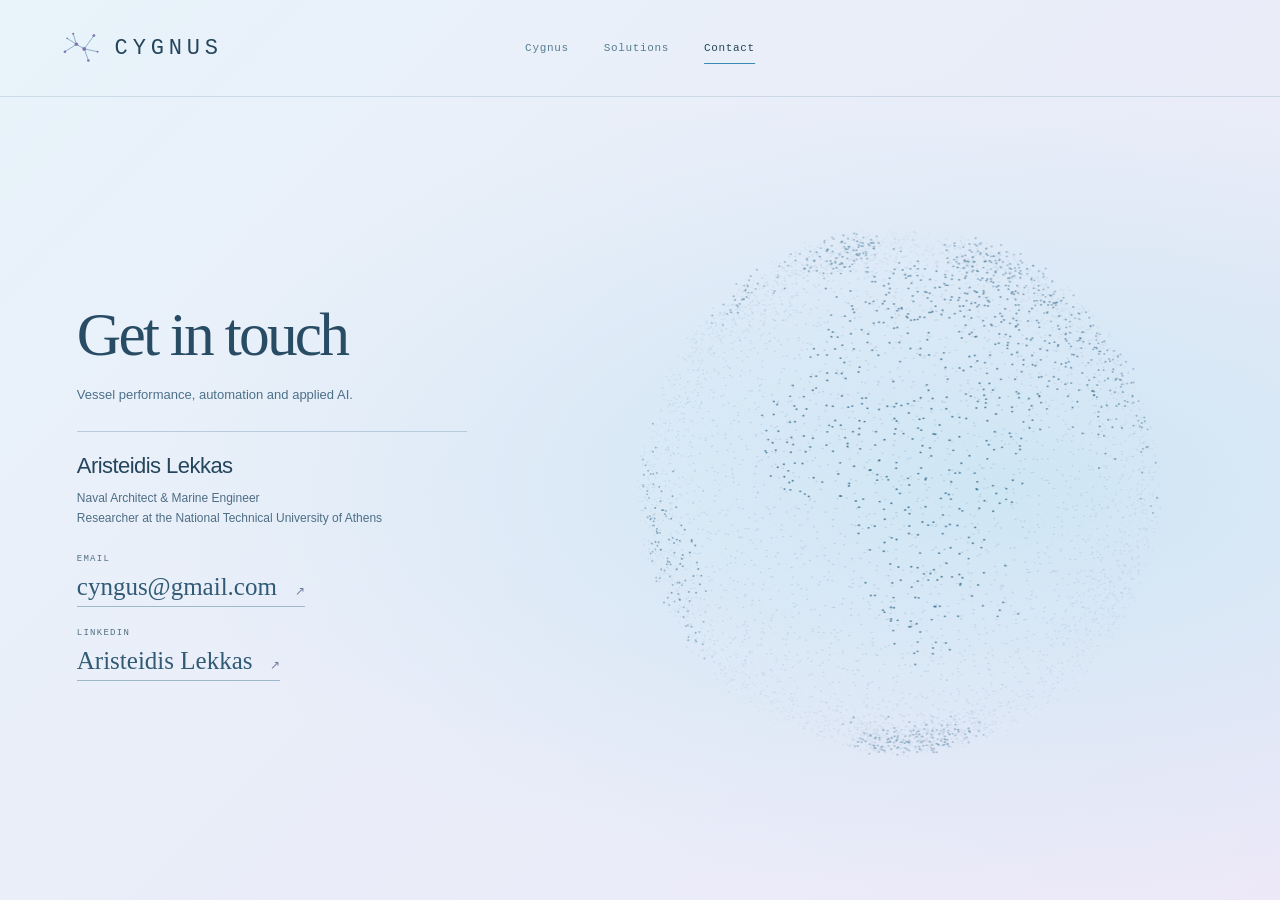
==== contact.html @ 73a5e417 "Add files via upload" ====
<!doctype html><html lang="en"><head><meta charset="utf-8"><meta name="viewport" content="width=device-width,initial-scale=1"><meta name="theme-color" content="#e4f1f8"><title>Contact — Cygnus</title><meta name="description" content="Discuss maritime performance tools, shipping process automation and AI agents with Aristeidis Lekkas."><link rel="icon" type="image/svg+xml" href="mark.svg"><link rel="stylesheet" href="style.css?v=20"><script src="app.js?v=20" defer></script></head><body data-page="contact"><a class="skip" href="#main">Skip to content</a><header class="site-header"><a class="brand" href="index.html" aria-label="Cygnus home"><img src="mark.svg" width="46" height="46" alt=""><span>CYGNUS</span></a><nav id="navigation" aria-label="Main navigation"><a href="index.html">Cygnus</a><a href="solutions.html">Solutions</a><a href="contact.html" aria-current="page">Contact</a></nav><div class="header-actions"><button class="menu-toggle" aria-label="Open navigation" aria-controls="navigation" aria-expanded="false"><span></span><span></span></button></div></header><main id="main"><section class="contact-screen"><div class="contact-details"><h1>Get in touch</h1><p class="contact-intro">Vessel performance, automation and applied AI.</p><div class="contact-person"><h2>Aristeidis Lekkas</h2><p>Naval Architect &amp; Marine Engineer<br>Researcher at the National Technical University of Athens</p></div><dl class="contact-links"><div><dt>Email</dt><dd><a href="mailto:cyngus@gmail.com">cyngus@gmail.com <span aria-hidden="true">↗</span></a></dd></div><div><dt>LinkedIn</dt><dd><a href="https://gr.linkedin.com/in/aristeidis-lekkas" target="_blank" rel="noopener noreferrer">Aristeidis Lekkas <span aria-hidden="true">↗</span></a></dd></div></dl></div><div class="contact-earth"><canvas id="globe" role="img" aria-label="Thousands of particles form Earth, followed by animated illustrative shipping routes"></canvas></div></section></main><footer class="site-footer"><a class="footer-brand" href="index.html">CYGNUS</a><nav aria-label="Footer navigation"><a href="index.html">Company</a><a href="solutions.html">Solutions</a><a href="contact.html">Contact</a></nav><div class="footer-bottom"><span>© <span class="year">2026</span> CYGNUS</span></div></footer></body></html>
---- style.css ----
:root{--bg:#e4f1f8;--panel:#f1f6fb;--ink:#24455b;--white:#24455b;--muted:#638299;--cyan:#3b88b0;--violet:#a28bd1;--light:#f7fafc;--line:rgba(71,114,143,.18);--light-line:#d2e1eb;--mono:'Courier New',monospace;--serif:Georgia,'Times New Roman',serif}*{box-sizing:border-box}html{scroll-behavior:smooth;scroll-padding-top:90px}body{margin:0;background:var(--bg);color:var(--white);font:15px Arial,Helvetica,sans-serif;-webkit-font-smoothing:antialiased}a{color:inherit;text-decoration:none}button,input,select,textarea{font:inherit}button{cursor:pointer;color:inherit}button:focus-visible,a:focus-visible,input:focus-visible,select:focus-visible,textarea:focus-visible{outline:2px solid var(--cyan);outline-offset:5px}::selection{background:#2a656b;color:white}h1,h2,h3,p{margin:0}h1,h2,h3{font-weight:400;letter-spacing:-.045em}h1,h2{font-family:var(--serif)}em{font-weight:400}p{line-height:1.75}h1{font-size:clamp(58px,6.6vw,101px);line-height:1.06}h2{font-size:clamp(43px,4.5vw,66px);line-height:1.12}h3{font-size:27px;line-height:1.2}a,button{-webkit-tap-highlight-color:transparent}.eyebrow,.tiny,.section-label,.brand,.site-header nav,.graphic-title,.demo-tag,.svg-label,.chart-panel-top>div>span,.mini-label,.console-meta>span,.metric-row span,.metric-row small,.chart-legend,.cylinder-table,.console-foot,.stage-icon,.workflow-terminal,.status-tag,.context-tags,.globe-hint,.route-disclaimer,.footer-bottom,.education-line>span,.agent-demo-note{font-family:var(--mono)}.eyebrow{font-size:10px;letter-spacing:.17em;line-height:1.7}.tiny{font-size:9px;letter-spacing:.12em}.skip{position:fixed;z-index:100;top:-60px;left:20px;padding:12px;background:var(--cyan);color:var(--ink)}.skip:focus{top:15px}.site-header{position:absolute;top:0;left:0;width:100%;padding:25px 4.5%;display:flex;align-items:center;justify-content:space-between;z-index:20;border-bottom:1px solid var(--line)}.brand{display:flex;align-items:center;gap:11px;font-size:22px;letter-spacing:.22em}.brand img{width:46px;height:46px}.brand small{display:block;font-size:7px;letter-spacing:.16em;margin-top:6px;color:#567c92}.site-header nav{display:flex;gap:35px;font-size:11px;letter-spacing:.06em;position:absolute;left:50%;transform:translateX(-50%)}.site-header nav a{position:relative;padding:10px 0;color:#567c92}.site-header nav a:hover,.site-header nav a[aria-current]{color:white}.site-header nav a[aria-current]:after{content:'';position:absolute;bottom:0;left:0;right:0;height:1px;background:var(--cyan)}.header-actions{display:flex;gap:15px}.motion-toggle{background:none;border:1px solid var(--line);border-radius:50%;width:32px;height:32px;padding:8px;display:grid;place-items:center}.motion-toggle svg{width:14px;height:14px;fill:none;stroke:#507992;stroke-width:1.5}.menu-toggle{display:none;background:none;border:0;padding:5px}.menu-toggle span{display:block;width:24px;height:1px;background:white;margin:6px 0}.ocean-hero{position:relative;min-height:800px;height:100svh;max-height:1200px;display:grid;place-items:center;overflow:hidden}.ocean-hero>canvas{position:absolute;inset:0;width:100%;height:100%}.sea-vignette{position:absolute;inset:0;background:linear-gradient(180deg,rgba(7,19,28,.38),transparent 40%,rgba(7,19,28,.72)),radial-gradient(ellipse at 50% 45%,rgba(7,19,28,.55),transparent 62%);pointer-events:none}.hero-content{z-index:1;text-align:center;position:relative;padding:125px 20px 85px;pointer-events:none}.hero-content a{pointer-events:auto}.hero-symbol{margin:0 auto 24px;width:105px;height:105px;animation:appear 1.4s both;filter:drop-shadow(0 0 25px #84ded544)}.hero-content .eyebrow{color:#436e8a;font-size:9px;animation:appear 1.4s .1s both}.hero-content h1{margin:28px 0 24px;text-shadow:0 2px 35px #e4f1f8;animation:appear 1.4s .2s both;font-size:clamp(60px,6.7vw,102px)}.hero-content h1 em{color:#7e6ba6}.hero-description{font-size:15px;line-height:1.8;color:#456c83;animation:appear 1.4s .3s both}.hero-cta{margin-top:40px;display:flex;justify-content:center;align-items:center;gap:35px;animation:appear 1.4s .4s both}.button{display:inline-flex;align-items:center;gap:35px;padding:17px 22px;border:1px solid transparent;font-size:12px;transition:background .25s,transform .25s;line-height:1.3}.button span,.plain-link span,.text-link span{transition:transform .25s;display:inline-block}.button:hover span,.plain-link:hover span,.text-link:hover span{transform:translate(3px,-3px)}.primary{background:var(--cyan);color:var(--ink)}.primary:hover{background:#a6eee4}.plain-link{font-size:12px;display:flex;gap:20px;align-items:center}.section{padding:100px max(6%,calc((100vw - 1240px)/2))}.light{background:var(--light);color:var(--ink)}.dark{background:var(--bg)}.section-label{display:flex;justify-content:space-between;gap:25px;border-top:1px solid var(--line);padding-top:20px;font-size:9px;letter-spacing:.12em;margin-bottom:65px;line-height:1.5;color:var(--muted)}.light .section-label{border-color:var(--light-line);color:#607e8b}.intro-grid{display:grid;grid-template-columns:1.12fr 1fr;gap:85px}.intro-copy{font-size:14px;color:#4c6977;max-width:470px}.large-copy{font-family:var(--serif);font-size:27px;line-height:1.4!important;letter-spacing:-.025em;color:var(--ink)}.intro-copy p+p{margin-top:22px}.company-flow{display:flex;align-items:center;justify-content:space-between;border-top:1px solid var(--light-line);margin-top:70px;padding-top:33px;gap:30px}.company-flow .tiny{color:#6b8794}.company-flow strong{font-size:18px;font-weight:400;display:block;margin:13px 0 5px}.company-flow p{font-size:11px;color:#65818e}.flow-arrow{color:#6b9d9e;font-size:26px}.section-intro{display:flex;justify-content:space-between;align-items:flex-end;gap:40px;margin-bottom:55px}.section-intro>p{color:var(--muted);font-size:14px;line-height:1.7;padding-bottom:5px}.light .section-intro>p{color:#607e8b}.capability{display:grid;grid-template-columns:45px 1.3fr 1fr;gap:35px;padding:45px 0;border-top:1px solid var(--line);align-items:center}.capability-number{align-self:start;font-family:var(--mono);font-size:10px;color:var(--cyan);padding-top:4px}.capability-copy .eyebrow{font-size:9px;color:var(--cyan)}.capability-copy h3{font-family:var(--serif);font-size:34px;letter-spacing:-.03em;margin:18px 0}.capability-copy p{max-width:460px;color:#5d7d91;font-size:13px;line-height:1.8}.text-link{display:inline-flex;align-items:center;gap:40px;font-size:11px;border-bottom:1px solid #567d87;padding:10px 0;margin-top:17px}.mini-graphic{padding:20px 0 20px 20px}.graphic-title{display:flex;justify-content:space-between;gap:15px;font-size:8px;letter-spacing:.05em;color:#64849a;line-height:1.5}.mini-graphic svg{width:100%;margin-top:20px}.gridline{fill:none;stroke:#718d9a;stroke-width:.6;opacity:.3}.chart-line{fill:none;stroke-width:1.6}.cyan{stroke:var(--cyan)}.faded{stroke:#8ba0b1;opacity:.5;stroke-dasharray:5 5}.svg-label{font-size:9px;fill:#64849a;letter-spacing:.05em}.chart-dots{fill:var(--cyan)}.animated-trace{stroke-dasharray:1100;stroke-dashoffset:1100;animation:trace 8s ease-in-out infinite}.flow-path{stroke:var(--cyan);fill:none;stroke-width:1.2;opacity:.7;stroke-dasharray:6 5;animation:flow-dash 14s linear infinite}.flow-nodes rect{fill:#f1f6fb;stroke:#85a7bc;stroke-width:.8}.flow-pulse{fill:var(--cyan);animation:pulse 3s ease-in-out infinite}.network-lines{stroke:var(--cyan);stroke-width:1;opacity:.5;fill:none}.network-nodes circle{fill:#f1f6fb;stroke:var(--cyan);stroke-width:1}.network-nodes circle:first-child{animation:node-pulse 5s ease-in-out infinite}.lead-grid{display:grid;grid-template-columns:1fr 1fr;gap:110px}.lead-grid h2{font-size:74px;margin-top:25px}.lead-grid .eyebrow{color:#65818e}.lead-bio>p+p{font-size:14px;margin-top:22px;color:#4c6977}.education-line{display:flex;gap:25px;align-items:center;padding:16px 0;border-top:1px solid var(--light-line)}.education-line:first-of-type{margin-top:30px}.education-line span{font-size:10px;min-width:45px;color:#607e8b}.education-line p{font-size:11px;color:#4c6977}.closing-band{padding:90px max(6%,calc((100vw - 1240px)/2));display:flex;justify-content:space-between;align-items:center;gap:40px;background:#edeafb}.closing-band .eyebrow{color:var(--cyan);font-size:9px;margin-bottom:20px}.closing-band h2{font-size:52px}.round-arrow{width:85px;height:85px;border:1px solid #5b888a;display:grid;place-items:center;border-radius:50%;font-size:38px;transition:background .3s,color .3s;flex-shrink:0}.round-arrow:hover{background:var(--cyan);color:var(--ink)}.site-footer{padding:55px max(6%,calc((100vw - 1240px)/2)) 27px;display:grid;grid-template-columns:1fr 1.6fr 1fr;align-items:center;gap:20px;background:#dcebf5}.footer-brand{font-family:var(--mono);letter-spacing:.2em;font-size:20px}.site-footer>p{font-size:11px;color:#658299}.site-footer nav{display:flex;gap:22px;justify-content:flex-end;font-size:10px;color:#587f97}.footer-bottom{display:flex;justify-content:space-between;gap:25px;padding-top:35px;border-top:1px solid var(--line);margin-top:20px;font-size:8px;letter-spacing:.06em;grid-column:1/-1;color:#658299}.page-hero{padding:200px max(6%,calc((100vw - 1240px)/2)) 100px;position:relative;overflow:hidden;background:radial-gradient(ellipse at 85% 30%,#c3def2 0,transparent 60%)}.solutions-hero{display:grid;grid-template-columns:1.3fr 1fr;gap:50px;align-items:center}.page-hero .eyebrow{color:var(--cyan)}.page-hero h1{font-size:clamp(52px,5.2vw,79px);margin:30px 0}.page-hero-copy>p:not(.eyebrow){color:#55798f;font-size:14px}.hero-trace{padding-top:10px}.hero-trace svg{display:block;width:100%;margin-top:20px}.section-jumps{display:flex;gap:24px;margin-top:35px;font-size:11px;color:#557a96}.section-jumps a{padding-bottom:6px;border-bottom:1px solid #3a626f}.performance-description{display:grid;grid-template-columns:1.5fr 1fr;gap:75px;font-size:13px;color:#4c6977;margin:-15px 0 45px}.performance-description p:last-child{font-size:11px;color:#748e99}.engineering-console{background:#f1f7fb;color:var(--white);border:1px solid #cddfe9;box-shadow:0 20px 60px #14324518}.console-head{display:flex;align-items:center;justify-content:space-between;padding:0 30px;border-bottom:1px solid #cddfe9;gap:15px}.console-tabs{display:flex;gap:27px}.console-tabs button{background:none;border:0;border-bottom:2px solid transparent;padding:24px 0;font-size:12px;color:#5b7c92}.console-tabs button[aria-selected=true]{color:var(--cyan);border-color:var(--cyan)}.demo-tag{font-size:8px;letter-spacing:.08em;border:1px solid #b9d1e1;border-radius:20px;padding:6px 10px;color:#5b7c92;white-space:nowrap}.console-meta{display:flex;justify-content:space-between;align-items:center;padding:25px 30px;gap:20px}.console-meta .tiny{color:#6b8b9b;font-size:8px}.console-meta strong{display:block;font-size:14px;font-weight:400;margin-top:9px}.console-meta>span{font-size:9px;color:#477890}.metric-row{display:grid;grid-template-columns:repeat(4,1fr);gap:25px;padding:10px 30px 28px}.metric-row>div{border-left:1px solid #c2d7e5;padding-left:18px}.metric-row span{display:block;font-size:8px;letter-spacing:.03em;color:#5b7c92}.metric-row strong{font-weight:400;font-family:var(--serif);font-size:42px;display:inline-block;margin-top:12px}.metric-row small{font-size:10px;color:#668297;margin-left:9px}.chart-grid{display:grid;grid-template-columns:1fr 1fr;gap:1px;background:#cddfe9;border-top:1px solid #cddfe9;border-bottom:1px solid #cddfe9}.chart-panel{padding:25px;background:#f7fafc;min-width:0}.chart-panel-top{display:flex;justify-content:space-between;gap:12px;align-items:flex-start}.chart-panel-top h3{font-size:15px;letter-spacing:-.01em}.chart-panel-top>div>span{display:block;font-size:8px;color:#819aa9;line-height:1.6;margin-top:8px}.segmented{display:flex;gap:3px;padding:3px;border:1px solid #c2d7e5;border-radius:4px;flex-shrink:0}.segmented button{background:none;border:0;font-size:8px;color:#638197;padding:6px}.segmented button[aria-pressed=true]{background:#d8eaf5;color:var(--cyan)}.chart-panel svg{width:100%;margin-top:25px;display:block;overflow:visible}.mini-label{font-size:8px;color:#678899}.chart-legend{font-size:8px;display:flex;gap:14px;flex-wrap:wrap;color:#5b7c92;line-height:1.6;margin-top:20px}.chart-legend span{display:flex;gap:6px;align-items:center}.chart-legend i{display:inline-block;width:11px;height:2px;background:var(--cyan)}.chart-legend i.violet{background:var(--violet)}.chart-legend i.dash{background:none;border-top:1px dashed #638197}.console-adjust{padding:25px 30px;display:flex;gap:25px;align-items:center;border-bottom:1px solid #cddfe9}.console-adjust label{font-size:12px}.console-adjust p{font-size:10px;color:#7899a8;margin-top:6px}.slider-wrap{display:flex;align-items:center;gap:20px;flex:1;margin-left:15px}.slider-wrap input{width:100%;min-width:70px;accent-color:var(--cyan);height:16px;cursor:pointer}.slider-wrap output{white-space:nowrap;font-family:var(--mono);font-size:11px;color:var(--cyan)}.quiet-button{font-size:10px;background:none;border:1px solid #adc8da;padding:9px 13px;white-space:nowrap}.quiet-button:hover{border-color:var(--cyan)}.cylinder-table{display:grid;grid-template-columns:repeat(6,1fr);padding:24px 30px;gap:20px;font-size:9px;line-height:1.7;color:#5b7c92}.cylinder-table strong{font-weight:400;font-size:17px;color:var(--white);display:block;margin:10px 0 4px}.cylinder-table .unbalanced strong,.cylinder-table .unbalanced small{color:var(--violet)}.cylinder-table small{font-size:9px}.engineering-finding{font-size:11px;margin:0 30px 22px;border-left:2px solid var(--cyan);padding-left:12px;color:#466b82;line-height:1.5}.console-foot{border-top:1px solid #cddfe9;color:#718e9e;padding:16px 30px;font-size:8px;line-height:1.7;letter-spacing:.01em}.environment-grid{display:grid;grid-template-columns:1.2fr 1fr;border-top:1px solid #cddfe9}.regulation-scope{padding:30px;border-left:1px solid #cddfe9}.regulation-scope .eyebrow{font-size:8px;color:#477890}.regulation-scope h3{font-family:var(--serif);font-size:28px;margin:18px 0 25px}.regulation-scope dl{margin:0}.regulation-scope dl>div{padding:13px 0;border-top:1px solid #cddfe9}.regulation-scope dt{font-size:11px;margin-bottom:7px;color:#3b7195}.regulation-scope dd{font-size:10px;color:#5b7c92;line-height:1.6;margin:0}.automation-demo{border:1px solid #c5d9e6}.workflow-diagram{position:relative;padding:30px 30px 25px}.workflow-diagram .graphic-title{margin-bottom:30px;font-size:9px}.workflow-stages{position:relative;z-index:1;display:grid;grid-template-columns:repeat(5,1fr);gap:20px}.workflow-stages button{background:none;border:0;text-align:center;padding:0 0 5px;color:#5b7c92}.workflow-stages strong{display:block;font-size:12px;font-weight:400;margin-top:18px}.workflow-stages small{display:block;font-size:9px;margin-top:8px;color:#628394}.stage-icon{display:grid;place-items:center;border:1px solid #aac7d9;border-radius:50%;width:52px;height:52px;margin:0 auto;background:#f7fafc;font-size:22px;transition:background .3s,color .3s,box-shadow .3s}.workflow-stages .active .stage-icon{background:#e1dff8;border-color:var(--cyan);color:var(--cyan);box-shadow:0 0 25px #3b88b012}.workflow-stages .active strong{color:var(--cyan)}#workflow-connectors{position:absolute;top:78px;left:9%;width:82%;height:70px;stroke:#3d6974;stroke-width:1;fill:none;stroke-dasharray:4 5;animation:flow-dash 18s linear infinite}.workflow-detail{display:grid;grid-template-columns:1fr 1.4fr;border-top:1px solid #c5d9e6}.workflow-detail>div:first-child{padding:30px}.workflow-detail .tiny{color:var(--cyan)}.workflow-detail h3{font-family:var(--serif);font-size:30px;margin:20px 0}.workflow-detail p{font-size:12px;color:#5b7c92;max-width:380px}.workflow-terminal{background:#f1f3fc;border-left:1px solid #c5d9e6;padding:25px;color:#8ea7b3}.workflow-terminal>div{display:flex;align-items:center;gap:9px;font-size:8px;letter-spacing:.1em}.workflow-terminal button{margin-left:auto}.terminal-dot{width:5px;height:5px;background:var(--cyan);border-radius:50%}.workflow-terminal pre{font-size:10px;line-height:2.1;margin:28px 0 0;white-space:pre-wrap;word-break:break-word;color:#446d86;min-height:90px}.automation-usecases{display:grid;grid-template-columns:repeat(3,1fr);gap:50px;margin-top:45px}.automation-usecases>div{border-top:1px solid var(--line);padding-top:20px}.automation-usecases span{font-family:var(--mono);font-size:9px;color:#5b8b99}.automation-usecases h3{font-size:17px;letter-spacing:-.01em;margin:15px 0}.automation-usecases p{font-size:11px;color:#5b7c92}.agent-demo{display:grid;grid-template-columns:1fr 1.7fr;gap:55px}.agent-select>.eyebrow{font-size:8px;color:#648491;display:block;margin-bottom:22px}.agent-select button{display:grid;grid-template-columns:20px 1fr;gap:10px;text-align:left;width:100%;padding:22px 15px;border:0;border-bottom:1px solid var(--light-line);background:none;color:var(--ink)}.agent-select button[aria-pressed=true]{background:#d9e5e7;border-left:2px solid #438a8b;padding-left:13px}.agent-select button span{grid-row:1/3;font-family:var(--mono);font-size:9px;color:#72909d;padding-top:2px}.agent-select strong{font-size:14px;font-weight:400}.agent-select small{font-size:10px;color:#648491}.agent-workspace{background:#f1f7fb;color:var(--white);border:1px solid #c7dce9}.agent-context{padding:20px 25px;border-bottom:1px solid #c7dce9}.agent-context .tiny{color:#628796;font-size:8px}.context-tags{display:flex;gap:9px;flex-wrap:wrap;margin-top:13px;font-size:8px;color:#587d94}.context-tags span{border:1px solid #bfd5e4;border-radius:3px;padding:7px 9px}.agent-output{padding:25px}.agent-output-top{display:flex;align-items:center;justify-content:space-between;gap:15px}.status-tag{font-size:8px;letter-spacing:.1em;color:var(--cyan)}.agent-output-top .tiny{font-size:7px;color:#72909d}.agent-output h3{font-family:var(--serif);font-size:31px;margin:25px 0}.agent-output ul{padding:0;list-style:none;margin:0}.agent-output li{font-size:11px;line-height:1.8;color:#50748d;border-top:1px solid #c7dce9;padding:14px 0}.agent-output li strong{font-weight:400;color:#24455b;display:block;margin-bottom:5px}.agent-output .source-line{font-size:8px;color:#6b919f;margin-top:20px;font-family:var(--mono);line-height:1.8}.agent-demo-note{color:#6d8c9b;border-top:1px solid #c7dce9;padding:15px 25px;font-size:8px;line-height:1.7}.contact-hero{padding:150px max(6%,calc((100vw - 1240px)/2)) 30px;display:grid;grid-template-columns:1.05fr 1.2fr;gap:20px;align-items:center;min-height:800px;background:radial-gradient(ellipse at 80% 50%,#0e2f3e 0,transparent 60%);overflow:hidden}.contact-hero .eyebrow{color:var(--cyan)}.contact-hero h1{font-size:clamp(48px,5vw,73px);margin:28px 0}.contact-hero-copy>p:not(.eyebrow){font-size:14px;color:#608299;line-height:1.8}.contact-hero .button{margin-top:30px}.contact-lead{margin-top:45px;border-top:1px solid var(--line);padding-top:22px;display:flex;flex-direction:column;gap:12px}.contact-lead .tiny{color:#678b9a;font-size:8px}.contact-lead strong{font-weight:400;font-size:15px}.contact-lead>span:last-child{font-size:10px;color:#5b7c92}.globe-stage{position:relative;aspect-ratio:1;min-width:0;margin-right:-5%}.globe-stage canvas{width:100%;height:100%;display:block;cursor:grab;touch-action:pan-y}.globe-stage canvas:active{cursor:grabbing}.globe-hint{display:flex;justify-content:center;align-items:center;gap:8px;font-size:7px;color:#739aaa;letter-spacing:.05em;margin-top:-10px}.globe-hint>span:last-child{margin-left:15px;color:#4b7185}.live-dot{width:4px;height:4px;border-radius:50%;background:var(--cyan);box-shadow:0 0 8px var(--cyan)}.route-section{padding:0 max(6%,calc((100vw - 1240px)/2)) 65px}.route-heading{display:flex;align-items:center;justify-content:space-between;gap:20px;border-top:1px solid var(--line);padding-top:24px}.route-heading .tiny{color:var(--cyan);font-size:8px}.route-heading p{font-size:11px;color:#739aaa}.route-buttons{display:flex;gap:9px;margin-top:23px;flex-wrap:wrap}.route-buttons button{background:none;border:1px solid #b8d0e1;border-radius:3px;padding:13px 17px;font-size:10px;color:#608299;display:flex;gap:15px;align-items:center}.route-buttons button[aria-pressed=true]{border-color:var(--cyan);background:#d1e8f4;color:var(--cyan)}.route-disclaimer{font-size:8px;color:#547c8f;margin-top:15px}.enquiry-grid{display:grid;grid-template-columns:1fr 1fr;gap:100px}.enquiry-intro{font-size:14px;color:#557482;max-width:380px;margin-top:30px}.enquiry-directions{margin-top:40px}.enquiry-directions p{padding:15px 0;border-top:1px solid var(--light-line);font-size:11px;color:#557482;display:flex;gap:20px}.enquiry-directions span{font-family:var(--mono);font-size:9px;color:#658d9b}.enquiry-form label{display:flex;flex-direction:column;gap:10px;font-size:10px;margin-bottom:23px;color:#557482}.form-row{display:grid;grid-template-columns:1fr 1fr;gap:22px}.enquiry-form input,.enquiry-form textarea,.enquiry-form select{width:100%;border:0;border-bottom:1px solid #aabfc9;background:transparent;color:var(--ink);padding:12px 0;font-size:13px;border-radius:0}.enquiry-form input::placeholder,.enquiry-form textarea::placeholder{color:#9bafb9;font-size:12px}.enquiry-form textarea{resize:vertical;min-height:100px}.ink-button{background:var(--ink);color:white;border:0;width:100%;justify-content:space-between}.ink-button:hover{background:#28535d}.form-note{font-size:9px;color:#6d8896;margin-top:16px;line-height:1.7}.brief-result{margin-top:25px;border:1px solid var(--light-line);padding:20px;background:#dfe9ec}.brief-result .tiny{color:#557482}.brief-result pre{font-family:var(--mono);font-size:10px;line-height:1.8;white-space:pre-wrap;word-break:break-word;max-height:350px;overflow:auto;color:#345767;margin:20px 0}.brief-result>div{display:flex;gap:10px}.brief-result button{color:var(--ink);border-color:#9ab5c0}.brief-result>p{font-size:10px;margin-top:10px}.reveal{opacity:1;transform:none}.js .reveal{opacity:0;transform:translateY(25px);transition:opacity .8s,transform .8s}.js .reveal.visible{opacity:1;transform:none}.motion-paused *,.motion-paused *:before,.motion-paused *:after{animation-play-state:paused!important}[hidden]{display:none!important}@keyframes appear{from{opacity:0;transform:translateY(15px)}to{opacity:1;transform:translateY(0)}}@keyframes trace{0%{stroke-dashoffset:1100}60%,90%{stroke-dashoffset:0}100%{stroke-dashoffset:-1100}}@keyframes flow-dash{to{stroke-dashoffset:-180}}@keyframes pulse{0%,100%{opacity:.3}50%{opacity:1}}@keyframes node-pulse{50%{stroke-width:2;fill:#e2e9f8}}@media(min-width:1600px){.ocean-hero h1{font-size:112px}.hero-symbol{width:120px;height:120px}.hero-symbol img{width:120px;height:120px}}@media(max-width:1100px){.section{padding:80px 6%}.intro-grid{gap:45px}.section-label{margin-bottom:45px}.capability{gap:25px;grid-template-columns:25px 1.3fr 1fr}.capability-copy h3{font-size:29px}.lead-grid{gap:60px}.page-hero{padding:175px 6% 80px}.solutions-hero{gap:30px;grid-template-columns:1.25fr 1fr}.page-hero h1{font-size:55px}.section-intro{gap:25px}.section-intro>p{font-size:12px}.performance-description{gap:40px}.console-head{padding:0 22px}.console-tabs{gap:20px}.console-tabs button{font-size:11px}.chart-panel{padding:20px}.chart-panel-top{display:block}.segmented{margin-top:15px;width:max-content}.chart-panel-top>.mini-label{display:block;margin-top:15px}.console-adjust{gap:20px}.console-adjust>div:first-child{max-width:230px}.slider-wrap{margin-left:0;gap:10px}.agent-demo{gap:30px}.contact-hero{padding:150px 6% 35px;min-height:750px}.contact-hero h1{font-size:54px}.globe-hint{font-size:6px}.enquiry-grid{gap:60px}.site-footer{grid-template-columns:1fr 1fr 1fr}.site-footer>p{font-size:10px}.site-footer nav{gap:15px}}@media(max-width:760px){.site-header{padding:20px 6%}.brand{font-size:18px;gap:7px}.brand img{width:37px;height:37px}.brand small{font-size:6px}.header-actions{gap:15px;align-items:center}.motion-toggle{width:29px;height:29px}.menu-toggle{display:block}.site-header nav{display:none;position:absolute;top:84px;left:0;width:100%;transform:none;background:#e5f0f8;border-bottom:1px solid #c2d7e5;padding:20px 6%;gap:25px}.site-header nav.open{display:flex}.site-header nav a{font-size:12px;padding:12px}.ocean-hero{min-height:740px;max-height:1000px}.hero-content{padding:140px 6% 80px}.hero-symbol{width:75px;height:75px;margin-bottom:28px}.hero-symbol img{width:75px;height:75px}.hero-content .eyebrow{font-size:7px;letter-spacing:.1em}.hero-content h1{font-size:54px;line-height:1.09;margin:27px 0 25px}.hero-description{font-size:12px;max-width:330px;margin:auto}.hero-description br{display:none}.hero-cta{gap:25px;flex-direction:column;margin-top:35px}.button{font-size:11px;padding:16px 21px;gap:30px}.plain-link{font-size:11px}.section{padding:65px 7%}.section-label{font-size:8px;gap:25px;margin-bottom:40px}.section-label>span:last-child{text-align:right;max-width:45%;font-size:7px}.intro-grid,.lead-grid,.enquiry-grid{grid-template-columns:1fr;gap:35px}h2{font-size:43px}.intro-copy{font-size:13px}.large-copy{font-size:25px}.company-flow{display:grid;grid-template-columns:1fr;gap:20px;margin-top:40px;padding-top:27px}.company-flow>div{display:grid;grid-template-columns:90px 1fr;align-items:center;gap:5px}.company-flow strong{margin:0;font-size:16px}.company-flow p{grid-column:2;font-size:10px}.flow-arrow{display:none}.section-intro{display:block;margin-bottom:35px}.section-intro>p{margin-top:25px;font-size:12px}.capability{grid-template-columns:20px 1fr;gap:15px;padding:30px 0}.capability-copy h3{font-size:30px;margin-top:15px}.capability-copy p{font-size:12px}.capability .mini-graphic{grid-column:2;padding:10px 0 0;max-width:420px}.graphic-title{font-size:7px}.mini-graphic svg{margin-top:15px}.lead-grid h2{font-size:62px;margin-top:20px}.lead-bio>p+p{font-size:13px}.education-line{gap:15px}.closing-band{padding:65px 7%;gap:25px;align-items:flex-end}.closing-band h2{font-size:36px}.closing-band .eyebrow{font-size:7px}.round-arrow{width:52px;height:52px;font-size:27px}.site-footer{padding:40px 7% 25px;grid-template-columns:1fr 1fr}.site-footer>p{grid-column:1/-1;grid-row:2;font-size:10px}.site-footer nav{gap:13px;font-size:9px}.footer-bottom{font-size:6px;line-height:1.7;gap:20px;margin-top:5px;padding-top:25px}.footer-bottom span:last-child{text-align:right;max-width:55%}.footer-brand{font-size:17px}.page-hero{padding:160px 7% 65px}.solutions-hero{grid-template-columns:1fr;gap:30px}.page-hero h1{font-size:48px}.page-hero-copy>p:not(.eyebrow){font-size:12px}.section-jumps{gap:18px;font-size:9px;flex-wrap:wrap;margin-top:30px}.hero-trace{max-width:470px}.hero-trace svg{margin-top:10px}.performance-description{grid-template-columns:1fr;gap:16px;font-size:12px;margin:0 0 30px}.console-head{display:block;padding:0 15px}.console-tabs{gap:17px;justify-content:space-between}.console-tabs button{font-size:9px;padding:20px 0;white-space:nowrap}.demo-tag{display:none}.console-meta{padding:22px 18px}.console-meta strong{font-size:12px}.console-meta>span{font-size:8px}.metric-row{grid-template-columns:repeat(2,1fr);padding:5px 18px 25px;gap:25px}.metric-row span{font-size:7px}.metric-row strong{font-size:35px;margin-top:10px}.metric-row small{font-size:9px}.metric-row>div{padding-left:12px}.chart-grid{grid-template-columns:1fr}.chart-panel{padding:22px 18px}.chart-panel-top{display:flex;gap:10px}.chart-panel-top h3{font-size:13px}.chart-panel-top>div>span{font-size:7px}.segmented{margin:0}.segmented button{font-size:7px;padding:5px}.chart-panel svg{margin-top:24px}.chart-legend{font-size:7px;gap:12px;margin-top:15px}.chart-panel-top>.mini-label{font-size:7px;margin-top:3px}.console-adjust{padding:20px 18px;display:grid;grid-template-columns:1fr auto;gap:15px}.console-adjust>div:first-child{grid-column:1/-1;max-width:none}.console-adjust label{font-size:11px}.console-adjust p{font-size:9px}.slider-wrap{gap:15px}.slider-wrap output{font-size:9px}.quiet-button{font-size:9px;padding:8px 10px}.cylinder-table{padding:20px 18px;gap:15px 10px;grid-template-columns:repeat(3,1fr);font-size:8px}.cylinder-table strong{font-size:16px;margin:7px 0 3px}.cylinder-table small{font-size:8px}.engineering-finding{margin:0 18px 20px;font-size:9px}.console-foot{padding:15px 18px;font-size:7px}.environment-grid{grid-template-columns:1fr}.regulation-scope{padding:25px 18px;border-left:0;border-top:1px solid #cddfe9}.regulation-scope h3{font-size:26px}.workflow-diagram{padding:25px 15px}.workflow-diagram .graphic-title{font-size:7px;margin-bottom:30px}.workflow-stages{gap:5px}.stage-icon{width:35px;height:35px;font-size:16px}.workflow-stages strong{font-size:8px;margin-top:15px}.workflow-stages small{font-size:6px;line-height:1.5;max-width:50px;margin:8px auto 0}.workflow-stages button{padding:0}#workflow-connectors{top:80px;height:40px;left:10%;width:80%}.workflow-detail{grid-template-columns:1fr}.workflow-detail>div:first-child{padding:25px 20px}.workflow-detail h3{font-size:26px;margin:17px 0}.workflow-detail p{font-size:11px}.workflow-terminal{border-left:0;border-top:1px solid #c5d9e6;padding:20px}.workflow-terminal>div{font-size:7px}.workflow-terminal pre{font-size:8px;margin-top:24px;line-height:2}.automation-usecases{grid-template-columns:1fr;gap:25px;margin-top:35px}.automation-usecases h3{font-size:17px;margin:12px 0}.agent-demo{grid-template-columns:1fr;gap:25px}.agent-select> .eyebrow{margin-bottom:12px}.agent-select button{padding:17px 13px}.agent-select strong{font-size:13px}.agent-select small{font-size:9px}.agent-context{padding:20px}.context-tags{font-size:7px}.agent-output{padding:20px}.agent-output h3{font-size:27px;margin:23px 0}.agent-output-top .tiny{font-size:6px}.agent-output li{font-size:10px;padding:13px 0}.agent-demo-note{padding:15px 20px;font-size:7px}.contact-hero{grid-template-columns:1fr;padding:145px 7% 25px;gap:35px;min-height:0}.contact-hero h1{font-size:48px}.contact-hero-copy>p:not(.eyebrow){font-size:12px}.contact-hero .button{margin-top:25px}.contact-lead{margin-top:35px}.globe-stage{margin:0 -3%;aspect-ratio:1}.globe-hint{font-size:6px;margin-top:-5px}.globe-hint>span:last-child{margin-left:8px;font-size:5px}.route-section{padding:20px 7% 50px}.route-heading{display:block;padding-top:20px}.route-heading p{font-size:10px;margin-top:12px}.route-buttons{gap:8px;margin-top:20px}.route-buttons button{font-size:8px;padding:11px 12px;gap:10px}.route-disclaimer{font-size:7px;line-height:1.7}.enquiry-intro{font-size:13px;margin-top:25px}.enquiry-directions{margin-top:30px}.enquiry-directions p{font-size:10px;gap:15px}.enquiry-form label{font-size:9px;margin-bottom:20px}.form-row{gap:18px}.enquiry-form input,.enquiry-form select,.enquiry-form textarea{font-size:12px}.enquiry-form input::placeholder,.enquiry-form textarea::placeholder{font-size:11px}.form-note{font-size:8px}.brief-result{padding:17px}.brief-result pre{font-size:9px}.brief-result>div{gap:10px}}@media(max-width:370px){.hero-content h1{font-size:46px}.site-footer nav{gap:9px}.console-tabs{gap:12px}.console-tabs button{font-size:8px}.contact-hero h1{font-size:42px}.chart-panel-top{display:block}.segmented{margin-top:15px}}@media(prefers-reduced-motion:reduce){html{scroll-behavior:auto}*,*:before,*:after{animation:none!important;transition:none!important}.js .reveal{opacity:1;transform:none}}

/* Airy sky-blue and lilac palette. */
:root{--sky:#9bd9f4;--lilac:#c5b9ed}
body{background:#e4f1f8}.primary{background:var(--sky);color:var(--ink)}.primary:hover{background:#c0eafa}
.site-header nav a:hover,.site-header nav a[aria-current]{color:var(--ink)}.menu-toggle span{background:var(--ink)}
.sea-vignette{background:linear-gradient(180deg,rgba(229,242,250,.18),transparent 45%,rgba(237,247,252,.62)),radial-gradient(ellipse at 50% 45%,rgba(237,247,252,.33),transparent 65%)}
.hero-content h1{text-shadow:none;color:#24455b}.hero-content h1 em{color:#635d9b}.hero-description{color:#335f7c}.hero-symbol{filter:drop-shadow(0 0 20px #d3e8fd)}
.dark{background:linear-gradient(130deg,#dceef8,#e9e5f8)}.page-hero{background:radial-gradient(ellipse at 85% 30%,#d4ccef 0,transparent 60%),linear-gradient(135deg,#daedf8,#eff7fc)}
.contact-hero{background:radial-gradient(ellipse at 80% 50%,#c9e5f4 0,transparent 65%),linear-gradient(135deg,#e2f0f8,#ece7fa)}
.flow-nodes rect,.network-nodes circle{fill:#edf5fa}.console-tabs button[aria-selected=true],.stage-icon,.status-tag{color:#356e96}
.context-tags span{background:#e7eff7}.metric-row strong{color:#24455b}.engineering-finding{color:#466b82}
.agent-workspace,.engineering-console{box-shadow:0 16px 45px #6b92b412}.agent-output li strong{color:#24455b}
.console-tabs button[aria-selected=true]{background:transparent}.workflow-stages .active .stage-icon{background:#e1dcf5;color:#7361a2;border-color:#aa99d3;box-shadow:none}
.workflow-stages .active strong{color:#6f5d9d}.round-arrow{background:#d5cbed;border-color:#b9aadd;color:#665591}.round-arrow:hover{background:#bfaee6;color:#45366e}
.route-buttons button[aria-pressed=true]{color:#336e94;border-color:#82b7d5;background:#d3eaf6}
.globe-hint{color:#557c95}.globe-hint>span:last-child{color:#6d829e}.live-dot{background:#5b96c2;box-shadow:0 0 8px #97c9ed}
.section{padding-top:78px;padding-bottom:78px}.section-label{margin-bottom:45px}.capability{padding:32px 0}.company-flow{margin-top:42px}.performance-description{display:block;margin:0 0 25px}.section-intro{margin-bottom:35px}
.site-footer{grid-template-columns:1fr 1fr}.site-footer nav{grid-column:2}.footer-bottom{padding-top:25px}.intro-copy{font-size:15px}.lead-bio>p{font-size:14px;color:#4c6977}
.ink-button{color:white}.ink-button:hover{background:#3b718f}
@media(max-width:760px){.site-header nav{background:#e8f2fa}.section{padding-top:56px;padding-bottom:56px}.section-label{margin-bottom:30px}.capability{padding:25px 0}.hero-content h1{font-size:52px}.company-flow{margin-top:30px}.site-footer{grid-template-columns:1fr 1fr}.intro-copy{font-size:13px}}

/* Scroll scenes — light engineering studies, without timed playback. */
html{scroll-behavior:auto}
*,*:before,*:after{animation:none!important}
.js .reveal,.reveal{opacity:1;transform:none;transition:none}
.hero-content>*{opacity:1;transform:none}
.light-scene{position:relative;border:1px solid #bed4e3;border-radius:14px;background:linear-gradient(140deg,#f7fbffeb,#e9f2faab 70%,#eeeafa9c);box-shadow:0 18px 70px #6892b00a;overflow:hidden}
.light-scene svg{display:block;width:100%;height:auto;overflow:visible}
.scene-topline{padding:28px 34px 6px;display:flex;justify-content:space-between;align-items:center;gap:20px}
.scene-topline>span{font-family:var(--mono);font-size:11px;letter-spacing:.07em;color:#416c88}
.phase-progress{display:flex;gap:7px}
.phase-progress i{display:block;width:23px;height:3px;background:#cbdce7;border-radius:2px}
.phase-progress i.active{background:#6d9fbf}
.scene-bottomline{border-top:1px solid #cadae6;margin:0 34px;padding:26px 0;display:flex;align-items:flex-end;justify-content:space-between;gap:35px;min-height:105px}
.scene-bottomline .tiny{font-size:9px;color:#52748d;letter-spacing:.08em}
.scene-bottomline strong{display:block;font-family:var(--mono);font-size:31px;font-weight:400;color:#345f7b;margin-top:7px;font-variant-numeric:tabular-nums}
.scene-bottomline h3{font-size:26px;font-weight:400;letter-spacing:-.04em;color:#31536f;margin-top:8px}
.scene-bottomline>p{font-size:12px;max-width:290px;line-height:1.6;color:#506f86}
.cylinder-scene svg{padding:24px 24px 0}
.wake-scene{background:radial-gradient(ellipse at 65% 40%,#eff8ff,#e5eff8 70%,#e8e3f6)}
.wake-note{position:absolute;bottom:24px;left:34px;right:34px;display:flex;justify-content:space-between;color:#52758e;font-family:var(--mono);font-size:10px;letter-spacing:.07em}
.automation-visual svg,.intelligence-visual svg{padding:22px 0 0}
.scene-disclaimer{font-family:var(--mono);font-size:9px;color:#526f84;margin-top:20px}
.research-profile{display:flex;align-items:center;gap:38px;max-width:700px}
.portrait-slot{height:190px;width:158px;flex-shrink:0;display:grid;place-items:center;background:linear-gradient(145deg,#d2e7f5,#e5ddf4);border:1px solid #c2d5e4;border-radius:8px;overflow:hidden}
.portrait-slot img{opacity:.65}
.research-profile-copy h3{font-size:24px;font-weight:400;letter-spacing:-.025em;color:#294c66;margin-bottom:13px}
.research-profile-copy p{font-size:14px;color:#345f7d;line-height:1.7}
.research-profile-copy p span{font-size:12px;color:#526f87}
.research-profile-copy .text-link{font-size:11px;margin-top:20px}
.tiny,.graphic-title,.svg-label,.scene-topline,.wake-note{font-variant-numeric:tabular-nums}
main:focus{outline:none}
.globe-stage canvas:focus-visible{outline:2px solid #527fa4;outline-offset:4px;border-radius:50%}
.hero-description,.page-hero-copy>p:not(.eyebrow){color:#42677f}
.section-label{color:#4c718a}
@media(max-width:760px){
 .light-scene{border-radius:10px;margin-left:-2%;margin-right:-2%}
 .scene-topline{padding:20px 18px 5px;gap:12px}.scene-topline>span{font-size:8px;letter-spacing:.025em}.phase-progress{gap:4px}.phase-progress i{width:13px}
 .scene-bottomline{margin:0 18px;padding:20px 0;gap:20px;align-items:flex-start;min-height:125px;flex-direction:column}.scene-bottomline>p{font-size:11px;max-width:100%}.scene-bottomline strong{font-size:26px}.scene-bottomline h3{font-size:23px}.scene-bottomline .tiny{font-size:8px}
 .cylinder-scene svg{padding:28px 6px 22px}.cylinder-scene svg text{font-size:25px}
 .automation-visual svg,.intelligence-visual svg{padding-top:30px;padding-bottom:26px}
 .wake-scene svg{padding:20px 0 30px}.wake-note{bottom:16px;left:18px;right:18px;font-size:7px;letter-spacing:0}
 .research-profile{gap:22px}.portrait-slot{height:144px;width:112px}.portrait-slot img{width:64px;height:64px}.research-profile-copy h3{font-size:21px}.research-profile-copy p{font-size:12px}.research-profile-copy p span{font-size:11px}.research-profile-copy .text-link{font-size:10px}
 .scene-disclaimer{font-size:8px;line-height:1.7}.section-label>span:only-child{max-width:100%;text-align:left;font-size:8px}
}
@media(prefers-reduced-motion:reduce){.light-scene *{transition:none!important}}
@media(max-width:600px){.automation-visual svg text,.intelligence-visual svg text{display:none}}
.light-scene{max-height:calc(100svh - 48px)}
.light-scene svg{height:min(47svh,490px);object-fit:contain}
.cylinder-scene svg{height:min(40svh,390px);padding-top:12px}
.cylinder-scene .scene-bottomline{min-height:105px}
.wake-scene svg{height:min(70svh,650px);padding:0}
.company-vessel-scene{margin-top:40px;border-radius:10px}
.company-vessel-scene svg{height:min(51svh,470px)}
.company-vessel-scene .wake-note{bottom:20px}
.vessel-intelligence svg{height:min(52svh,520px)}
.vessel-metrics{display:grid;grid-template-columns:repeat(3,1fr);border-top:1px solid #b8cedc;margin:0 34px;padding:25px 0 29px;gap:24px}
.vessel-metrics>div+div{border-left:1px solid #c6d8e4;padding-left:28px}
.vessel-metrics span{font-family:var(--mono);font-size:9px;letter-spacing:.09em;color:#53728b}
.vessel-metrics strong{display:block;font:30px var(--mono);color:#315771;font-variant-numeric:tabular-nums;margin-top:12px}
.vessel-metrics small{font-size:12px;color:#638296}
.intelligence-visual svg{height:min(48svh,470px);padding-bottom:0}
.intelligence-visual .scene-bottomline h3{font-size:24px}
.page-hero{min-height:min(94svh,850px);display:grid;align-content:center}
.contact-hero{min-height:min(95svh,900px);padding-top:125px;padding-bottom:30px}
.globe-hint{font-size:9px;letter-spacing:0}.globe-hint>span:last-child{font-size:9px}
.wake-section{padding-top:64px}
@media(max-width:760px){
 .light-scene{max-height:calc(100svh - 48px);margin-left:0;margin-right:0}
 .light-scene svg{height:clamp(170px,34svh,300px)}
 .cylinder-scene svg{height:clamp(190px,34svh,290px);padding-top:16px;padding-bottom:8px}
 .cylinder-scene .scene-bottomline{min-height:118px;gap:10px}
 .scene-bottomline h3,.intelligence-visual .scene-bottomline h3{font-size:21px}
 .scene-bottomline{min-height:125px;padding-top:20px}
 .wake-scene svg{height:48svh;min-height:260px}
 .company-vessel-scene svg{height:40svh;min-height:230px}
 .company-vessel-scene .wake-note{font-size:7px}
 .vessel-intelligence svg{height:36svh;min-height:220px}
 .vessel-metrics{margin:0 18px;gap:12px;padding:22px 0}
 .vessel-metrics>div+div{padding-left:12px}.vessel-metrics span{font-size:7px;letter-spacing:0}.vessel-metrics strong{font-size:19px;margin-top:10px}.vessel-metrics small{font-size:8px}
 .page-hero{min-height:90svh;gap:20px;padding-top:125px;padding-bottom:20px}
 .contact-hero{min-height:0;padding-top:130px;padding-bottom:25px}
 .solutions-hero .hero-trace svg{max-height:30svh}
 .intelligence-visual svg{padding-top:10px;padding-bottom:10px;height:32svh;min-height:185px}
 .globe-hint,.globe-hint>span:last-child{font-size:7px}
}
@media(prefers-reduced-motion:reduce){}
.contact-hero .globe-stage{max-width:min(100%,70svh);width:100%;justify-self:center}
@media(max-width:760px){.contact-hero .globe-stage{max-width:100%;margin-left:0;margin-right:0}}
body[data-page="solutions"] .hero-trace .chart-line{stroke-dasharray:1800;stroke-dashoffset:1800}

/* Calm, mathematical flow studies. */
.company-wave-scene{margin-top:40px;border-radius:8px;background:#f3f7fa}
.company-wave-scene svg{height:min(55svh,520px)}
.wake-scene{background:linear-gradient(135deg,#f4f9fc,#e9f1f8)}
.wake-scene svg{height:min(65svh,580px)}
.propeller-scene{background:linear-gradient(135deg,#edf7fc,#e8e9f6)}
.propeller-scene canvas{display:block;width:100%;height:min(65svh,590px)}
.propeller-caption{position:absolute;bottom:24px;left:30px;right:30px;display:flex;justify-content:space-between;font:9px var(--mono);letter-spacing:.06em;color:#557b94;pointer-events:none}
.profile-section{position:relative;overflow:hidden;isolation:isolate}
.profile-section .section-label,.profile-section .research-profile{position:relative;z-index:1}
.equation-sketch{position:absolute;right:-3%;top:12%;width:min(800px,66%);height:85%;object-fit:contain;opacity:.18;pointer-events:none;z-index:0}
/* Contact is intentionally a single screen. The particle globe is the ambient exception. */
body[data-page="contact"]{height:100svh;overflow:hidden}
body[data-page="contact"] #main{height:100svh}
body[data-page="contact"] .site-footer{display:none}
.contact-screen{height:100svh;display:grid;grid-template-columns:.9fr 1.15fr;align-items:center;gap:4%;padding:110px 6% 28px;background:radial-gradient(ellipse at 78% 54%,#cee6f4,transparent 60%),linear-gradient(135deg,#e8f3fa,#ece8f8)}
.contact-details .eyebrow{color:#5f8199;font-size:9px}
.contact-details h1{font-size:clamp(56px,6vw,88px);line-height:1.04;margin:27px 0 38px;color:#294c65}
.contact-details h1 em{color:#746a9f}
.contact-person{border-top:1px solid #bbcfdf;padding-top:26px;max-width:390px}
.contact-person h2{font:23px Arial,sans-serif;letter-spacing:-.025em;margin-bottom:13px}
.contact-person p{font-size:13px;color:#56778f;line-height:1.7}
.contact-earth{height:min(76svh,760px);min-height:0;width:100%}
.contact-earth canvas{display:block;height:100%;width:100%;touch-action:auto}
@media(max-width:760px){
 .company-wave-scene svg{height:43svh;min-height:240px}.wake-scene svg{height:44svh;min-height:240px}
 .propeller-scene canvas{height:48svh;min-height:260px}.propeller-caption{left:18px;right:18px;bottom:18px;font-size:7px;letter-spacing:0}
 .equation-sketch{width:90%;right:-22%;top:22%;height:70%;opacity:.14}
 .contact-screen{grid-template-columns:1fr;grid-template-rows:auto minmax(0,1fr);align-items:start;padding:101px 7% 5px;gap:5px}
 .contact-details .eyebrow{font-size:8px}.contact-details h1{font-size:46px;line-height:1;margin:17px 0 20px}.contact-details h1 br{display:none}.contact-details h1 em{margin-left:8px}
 .contact-person{padding-top:17px;max-width:100%}.contact-person h2{font-size:19px;margin-bottom:9px}.contact-person p{font-size:11px;line-height:1.55}
 .contact-earth{height:100%;min-height:0}
}
@media(max-height:640px) and (min-width:761px){.contact-screen{padding-top:100px;padding-bottom:12px}.contact-details h1{font-size:58px;margin:20px 0 25px}.contact-earth{height:76svh}}
@media(max-width:760px) and (max-height:650px){.contact-details h1{font-size:38px;margin:12px 0 14px}.contact-person{padding-top:12px}.contact-person h2{font-size:17px}.contact-person p{font-size:10px}.contact-screen{padding-top:92px}}
/* Compact maritime plots and handwritten research notes. */
.cii-mini svg{max-height:255px}.speed-mini svg{max-height:245px}
.equation-sketch{width:min(760px,62%);right:-1%;top:4%;height:92%;opacity:.21}
@media(max-width:760px){.equation-sketch{width:95%;right:-25%;top:12%;height:88%;opacity:.18}.cii-mini svg{max-height:240px}.speed-mini svg{max-height:230px}}
/* Evenly spaced research notes across the full profile backdrop. */
.profile-section .equation-sketch{inset:0;width:100%;height:100%;object-fit:cover;opacity:.16}
.propeller-scene{background:linear-gradient(135deg,#f1f5f8,#e6ecf1)}
@media(max-width:760px){.profile-section .equation-sketch{inset:0;width:100%;height:100%;object-fit:cover;opacity:.13}.wake-scene svg{min-height:290px;height:48svh}}
/* Compact paired actions, with a quiet surface and a clear keyboard focus. */
.hero-cta{gap:12px;flex-wrap:wrap}
.hero-cta .button,.hero-cta .plain-link{display:inline-flex;align-items:center;justify-content:center;gap:22px;min-height:44px;padding:12px 17px;border:1px solid rgba(72,117,145,.22);border-radius:7px;font-size:11px;line-height:1.35;box-shadow:0 3px 12px rgba(45,82,110,.05);transition:background .2s,border-color .2s,box-shadow .2s}
.hero-cta .primary{color:#f5fbff;background:#387d9f;border-color:#387d9f}
.hero-cta .plain-link{color:#315d76;background:rgba(247,251,253,.82)}
.hero-cta .primary:hover{background:#2f6c8a;border-color:#2f6c8a;box-shadow:0 5px 16px rgba(45,82,110,.12)}
.hero-cta .plain-link:hover{background:#f4f9fc;border-color:#8bafc4}
@media(max-width:760px){.hero-cta{flex-direction:row;gap:10px}.hero-cta .button,.hero-cta .plain-link{gap:15px;padding:12px 14px}}
/* A consistent wash alternates with quiet white sections. */
:root{--engineering-wash:radial-gradient(ellipse at 85% 30%,#d4ccef 0,transparent 60%),linear-gradient(135deg,#daedf8,#eff7fc)}
.dark,.wash,.solutions-hero{background:var(--engineering-wash)}
.light{background:#f7fafc}
.engineering-figure,.mini-graphic{margin:0;min-width:0}
.engineering-figure .light-scene{max-height:none}
.figure-caption{display:grid;grid-template-columns:auto minmax(0,1fr);gap:8px 13px;align-items:baseline;margin-top:18px;color:#4b687d}
.figure-number{white-space:nowrap;font:11px var(--mono);color:#3d6680}
.figure-caption p{font:12px/1.65 Arial,sans-serif;max-width:82ch;margin:0}
.figure-result{grid-column:2;font:11px var(--mono);color:#4f738b}
.figure-result strong{font:inherit;color:#315e79;display:inline-block;margin-left:7px;font-variant-numeric:tabular-nums}
.mini-graphic .figure-caption{gap:9px;margin-top:15px}
.mini-graphic .figure-caption p{font-size:10px;line-height:1.6}
.mini-graphic .figure-number{font-size:9px}
.hero-trace .figure-caption p{font-size:10px}
.cylinder-scene svg{height:clamp(230px,36svh,380px);padding:24px 12px 16px}
.wake-scene svg{height:min(62svh,550px);padding:0}
.intelligence-visual svg{height:min(54svh,490px);padding:18px 0}
.research-profile{max-width:none;display:grid;grid-template-columns:minmax(0,1.1fr) minmax(0,1fr);gap:50px;align-items:center}
.profile-identity{display:flex;align-items:center;gap:32px;min-width:0}
.research-notebook{width:100%;max-width:460px;justify-self:end;transform:rotate(3deg);perspective:1000px}
.research-paper{display:block;width:100%;height:auto;overflow:visible}
.profile-section{overflow:hidden;padding-top:65px;padding-bottom:65px}
@media(max-width:1000px){.research-profile{gap:25px;grid-template-columns:1fr 1fr}.profile-identity{gap:22px;flex-wrap:wrap}.profile-identity .portrait-slot{width:104px;height:125px}.research-profile-copy h3{font-size:21px}}
@media(max-width:760px){.figure-caption{margin-top:14px;gap:8px 10px}.figure-caption p{font-size:11px;line-height:1.6}.figure-number{font-size:10px}.figure-result{font-size:10px}.cylinder-scene svg{height:clamp(205px,33svh,295px);padding:16px 5px}.wake-scene svg{height:43svh;min-height:250px}.intelligence-visual svg{height:37svh;min-height:230px;padding:12px 0}.research-profile{grid-template-columns:1fr;gap:22px}.profile-identity{flex-wrap:nowrap;gap:22px}.research-notebook{width:min(100%,370px);margin-right:2%;justify-self:end}.profile-section{padding-top:55px;padding-bottom:45px}}
.capability{grid-template-columns:1.3fr 1fr;gap:50px}
.capability .mini-graphic{grid-column:auto}
.intelligence-visual svg text{display:initial}
.figure-caption p{max-width:86ch}
.contact-details h1{font-size:clamp(42px,4.8vw,70px);margin:0 0 18px;line-height:1.08}
.contact-intro{font-size:13px;line-height:1.6;color:#4c7089;max-width:330px;margin-bottom:25px}
.contact-person{padding-top:21px;border-color:#b8ccdc}
.contact-person h2{font-size:22px;margin-bottom:9px}
.contact-person p{font-size:12px;color:#4e6e85;max-width:340px}
.contact-links{margin:26px 0 0;display:grid;gap:21px}
.contact-links dt{font:9px var(--mono);text-transform:uppercase;letter-spacing:.14em;color:#526f86;margin-bottom:9px}
.contact-links dd{margin:0}
.contact-links a{display:inline-flex;align-items:baseline;gap:18px;font:clamp(18px,2vw,25px) Georgia,serif;border-bottom:1px solid #9db8ca;padding-bottom:5px;color:#315a75}
.contact-links a span{font:12px Arial,sans-serif;color:#6f7fa0}
.contact-links a:hover{color:#477fa0;border-color:#477fa0}
@media(max-width:760px){.capability{grid-template-columns:1fr;gap:16px}.contact-screen{padding-top:100px;gap:10px}.contact-details h1{font-size:38px;margin:4px 0 10px}.contact-intro{font-size:11px;margin-bottom:14px;max-width:none}.contact-person{padding-top:12px}.contact-person h2{font-size:18px;margin-bottom:6px}.contact-person p{font-size:10px;line-height:1.5;max-width:300px}.contact-links{margin-top:16px;gap:11px;grid-template-columns:1fr 1fr}.contact-links dt{font-size:8px;margin-bottom:5px}.contact-links a{font-size:14px;gap:7px}.contact-earth{height:100%;min-height:0}}
@media(max-width:370px){.contact-links{gap:8px}.contact-links a{font-size:12px}.contact-details h1{font-size:34px}}
@media(max-width:599px){.intelligence-visual svg{height:52svh;min-height:315px;max-height:480px}}
/* One continuous water surface travels into the vessel wave study. */
.ocean-transfer{height:115svh;background:linear-gradient(180deg,#dceff8,#f7fafc 90%)}
.ocean-transfer[hidden]{display:none!important}
.ocean-morph-layer{position:fixed;left:0;top:0;z-index:2;pointer-events:none;overflow:hidden;will-change:transform,width,height;contain:paint}
.ocean-morph-layer canvas{display:block;width:100%;height:100%}
body[data-page="company"] .hero-content{z-index:4}
body[data-page="company"] .sea-vignette{z-index:3}
body[data-page="company"] #company .intro-grid{position:relative;z-index:4}
body[data-page="company"] #company-wave-scene svg{position:relative;z-index:3}
@media(prefers-reduced-motion:reduce){.ocean-transfer,.ocean-morph-layer{display:none!important}.ocean-hero:after{content:'';position:absolute;left:0;right:0;bottom:0;height:140px;z-index:3;pointer-events:none;background:linear-gradient(transparent,#f7fafc)}}
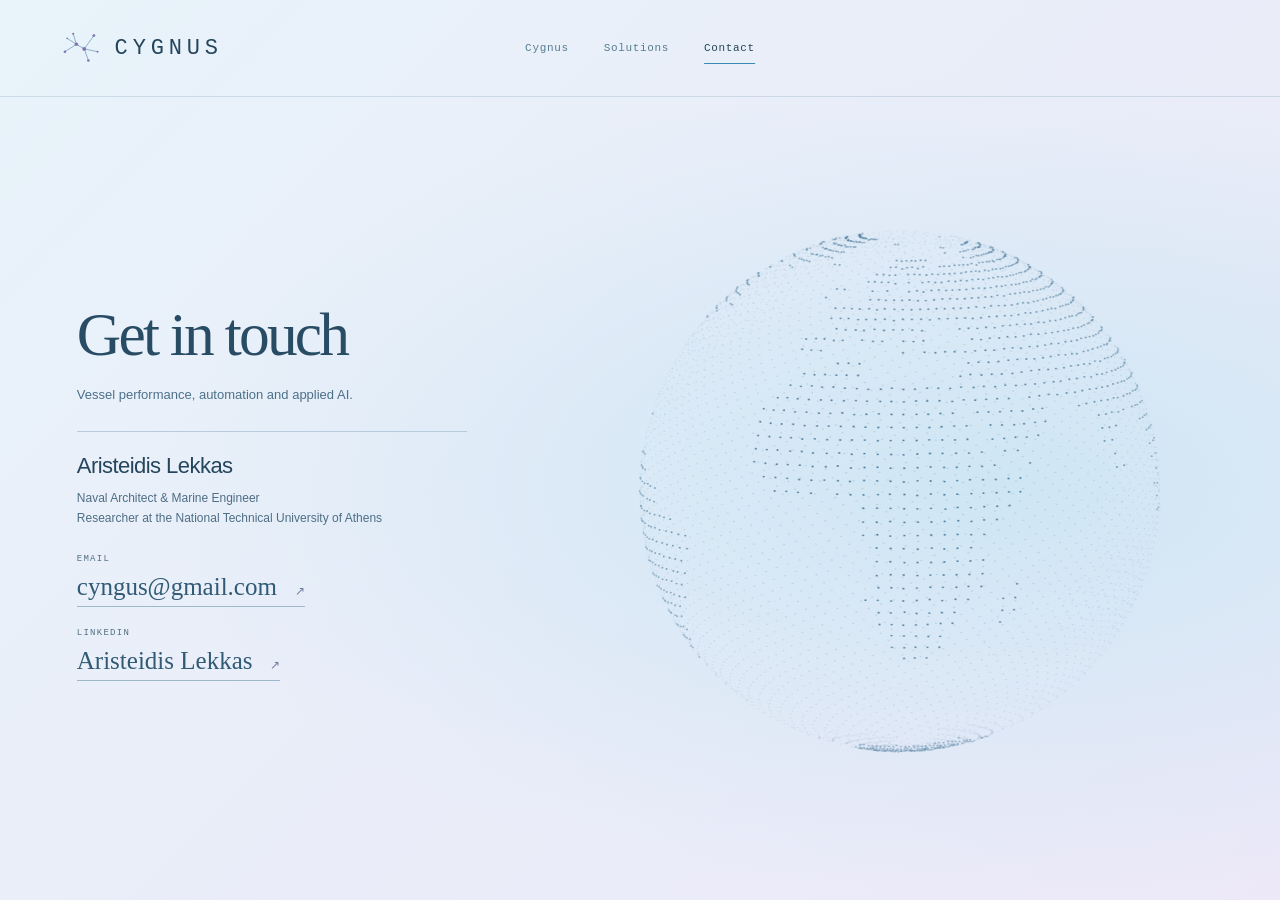
==== commit bf470749: "3" ====
--- a/contact.html
+++ b/contact.html
@@ -1 +1 @@
-<!doctype html><html lang="en"><head><meta charset="utf-8"><meta name="viewport" content="width=device-width,initial-scale=1"><meta name="theme-color" content="#e4f1f8"><title>Contact — Cygnus</title><meta name="description" content="Discuss maritime performance tools, shipping process automation and AI agents with Aristeidis Lekkas."><link rel="icon" type="image/svg+xml" href="mark.svg"><link rel="stylesheet" href="style.css?v=20"><script src="app.js?v=20" defer></script></head><body data-page="contact"><a class="skip" href="#main">Skip to content</a><header class="site-header"><a class="brand" href="index.html" aria-label="Cygnus home"><img src="mark.svg" width="46" height="46" alt=""><span>CYGNUS</span></a><nav id="navigation" aria-label="Main navigation"><a href="index.html">Cygnus</a><a href="solutions.html">Solutions</a><a href="contact.html" aria-current="page">Contact</a></nav><div class="header-actions"><button class="menu-toggle" aria-label="Open navigation" aria-controls="navigation" aria-expanded="false"><span></span><span></span></button></div></header><main id="main"><section class="contact-screen"><div class="contact-details"><h1>Get in touch</h1><p class="contact-intro">Vessel performance, automation and applied AI.</p><div class="contact-person"><h2>Aristeidis Lekkas</h2><p>Naval Architect &amp; Marine Engineer<br>Researcher at the National Technical University of Athens</p></div><dl class="contact-links"><div><dt>Email</dt><dd><a href="mailto:cyngus@gmail.com">cyngus@gmail.com <span aria-hidden="true">↗</span></a></dd></div><div><dt>LinkedIn</dt><dd><a href="https://gr.linkedin.com/in/aristeidis-lekkas" target="_blank" rel="noopener noreferrer">Aristeidis Lekkas <span aria-hidden="true">↗</span></a></dd></div></dl></div><div class="contact-earth"><canvas id="globe" role="img" aria-label="Thousands of particles form Earth, followed by animated illustrative shipping routes"></canvas></div></section></main><footer class="site-footer"><a class="footer-brand" href="index.html">CYGNUS</a><nav aria-label="Footer navigation"><a href="index.html">Company</a><a href="solutions.html">Solutions</a><a href="contact.html">Contact</a></nav><div class="footer-bottom"><span>© <span class="year">2026</span> CYGNUS</span></div></footer></body></html>+<!doctype html><html lang="en"><head><meta charset="utf-8"><meta name="viewport" content="width=device-width,initial-scale=1"><meta name="theme-color" content="#e4f1f8"><title>Contact — Cygnus</title><meta name="description" content="Discuss maritime performance tools, shipping process automation and AI agents with Aristeidis Lekkas."><link rel="icon" type="image/svg+xml" href="mark.svg"><link rel="stylesheet" href="style.css?v=27"><script src="app.js?v=27" defer></script></head><body data-page="contact"><a class="skip" href="#main">Skip to content</a><header class="site-header"><a class="brand" href="index.html" aria-label="Cygnus home"><img src="mark.svg" width="46" height="46" alt=""><span>CYGNUS</span></a><nav id="navigation" aria-label="Main navigation"><a href="index.html">Cygnus</a><a href="solutions.html">Solutions</a><a href="contact.html" aria-current="page">Contact</a></nav><div class="header-actions"><button class="menu-toggle" aria-label="Open navigation" aria-controls="navigation" aria-expanded="false"><span></span><span></span></button></div></header><main id="main"><section class="contact-screen"><div class="contact-details"><h1>Get in touch</h1><p class="contact-intro">Vessel performance, automation and applied AI.</p><div class="contact-person"><h2>Aristeidis Lekkas</h2><p>Naval Architect &amp; Marine Engineer<br>Researcher at the National Technical University of Athens</p></div><dl class="contact-links"><div><dt>Email</dt><dd><a href="mailto:cyngus@gmail.com">cyngus@gmail.com <span aria-hidden="true">↗</span></a></dd></div><div><dt>LinkedIn</dt><dd><a href="https://gr.linkedin.com/in/aristeidis-lekkas" target="_blank" rel="noopener noreferrer">Aristeidis Lekkas <span aria-hidden="true">↗</span></a></dd></div></dl></div><div class="contact-earth"><canvas id="globe" role="img" aria-label="Thousands of particles form Earth, followed by animated illustrative shipping routes"></canvas></div></section></main><footer class="site-footer"><a class="footer-brand" href="index.html">CYGNUS</a><nav aria-label="Footer navigation"><a href="index.html">Company</a><a href="solutions.html">Solutions</a><a href="contact.html">Contact</a></nav><div class="footer-bottom"><span>© <span class="year">2026</span> CYGNUS</span></div></footer></body></html>
--- a/style.css
+++ b/style.css
@@ -214,3 +214,34 @@
 body[data-page="company"] #company .intro-grid{position:relative;z-index:4}
 body[data-page="company"] #company-wave-scene svg{position:relative;z-index:3}
 @media(prefers-reduced-motion:reduce){.ocean-transfer,.ocean-morph-layer{display:none!important}.ocean-hero:after{content:'';position:absolute;left:0;right:0;bottom:0;height:140px;z-index:3;pointer-events:none;background:linear-gradient(transparent,#f7fafc)}}
+
+/* Digital tools remain concise. The assembled vessel carries the visual story. */
+.digitalization-kicker{font:11px/1.5 Arial,sans-serif;letter-spacing:.04em;color:#526f86;margin-bottom:24px}
+.digitalization-section .section-intro{grid-template-columns:1.2fr 1fr;align-items:end}
+.digitalization-section .section-intro>p{max-width:390px}
+.digitalization-services{display:grid;grid-template-columns:repeat(3,minmax(0,1fr));gap:34px;margin:40px 0 38px}
+.digitalization-services article{border-top:1px solid #aec5d5;padding-top:18px;scroll-margin-top:115px}
+.digitalization-services h3{font:23px/1.2 Georgia,serif;color:#315773;margin:0 0 13px;letter-spacing:-.025em}
+.digitalization-services p{font:12px/1.7 Arial,sans-serif;color:#4b687d;max-width:30ch;margin:0}
+.ship-assembly-scene{background:radial-gradient(ellipse at 70% 30%,#f1edf8,#edf5fa 72%);overflow:hidden}
+.ship-assembly-scene svg{display:block;width:100%;height:clamp(360px,60svh,600px);padding:0}
+.digitalization-conclusion{font:19px/1.5 Georgia,serif;color:#315773;margin:30px 0 0;max-width:47ch}
+@media(max-width:760px){.digitalization-kicker{font-size:10px;margin-bottom:20px}.digitalization-services{grid-template-columns:1fr;gap:22px;margin:30px 0}.digitalization-services h3{font-size:22px;margin-bottom:9px}.digitalization-services p{font-size:12px;max-width:42ch}.ship-assembly-scene svg{height:clamp(300px,46svh,440px);padding:0}.digitalization-conclusion{font-size:18px;margin-top:25px}.digitalization-section{padding-bottom:84px}}
+
+/* The supplied vessel reference assembles across a longer, unpinned scroll span. */
+.ship-assembly-scene svg{height:clamp(580px,96svh,960px);padding:0}
+.research-profile{grid-template-columns:minmax(0,.9fr) minmax(0,1.3fr);gap:34px}
+.research-notebook{max-width:610px;transform:rotate(2deg)}
+.profile-section{padding-top:90px;padding-bottom:90px}
+@media(max-width:1000px){.research-profile{grid-template-columns:minmax(0,.8fr) minmax(0,1.2fr);gap:22px}}
+@media(max-width:760px){.ship-assembly-scene svg{height:82svh;min-height:520px;max-height:820px}.research-profile{grid-template-columns:1fr;gap:30px}.research-notebook{width:100%;max-width:540px;margin-right:0;transform:rotate(1deg)}.profile-section{padding-top:65px;padding-bottom:80px}}
+
+/* Compact frame, scattered panels and a suggested water surface. */
+.ship-assembly-scene svg{height:clamp(500px,76svh,760px);min-height:0;max-height:none}
+.research-notebook{max-width:520px;margin-right:-18px}
+@media(max-width:760px){.ship-assembly-scene svg{height:66svh;min-height:430px;max-height:680px}.research-notebook{width:94%;max-width:460px;margin-right:-8px}}
+
+.profile-portrait img{width:100%;height:100%;object-fit:cover;object-position:50% 35%;opacity:1;display:block}
+
+.ship-assembly-scene canvas{display:block;width:100%;height:clamp(500px,76svh,760px);padding:0}
+@media(max-width:760px){.ship-assembly-scene canvas{height:66svh;min-height:430px;max-height:680px}}
